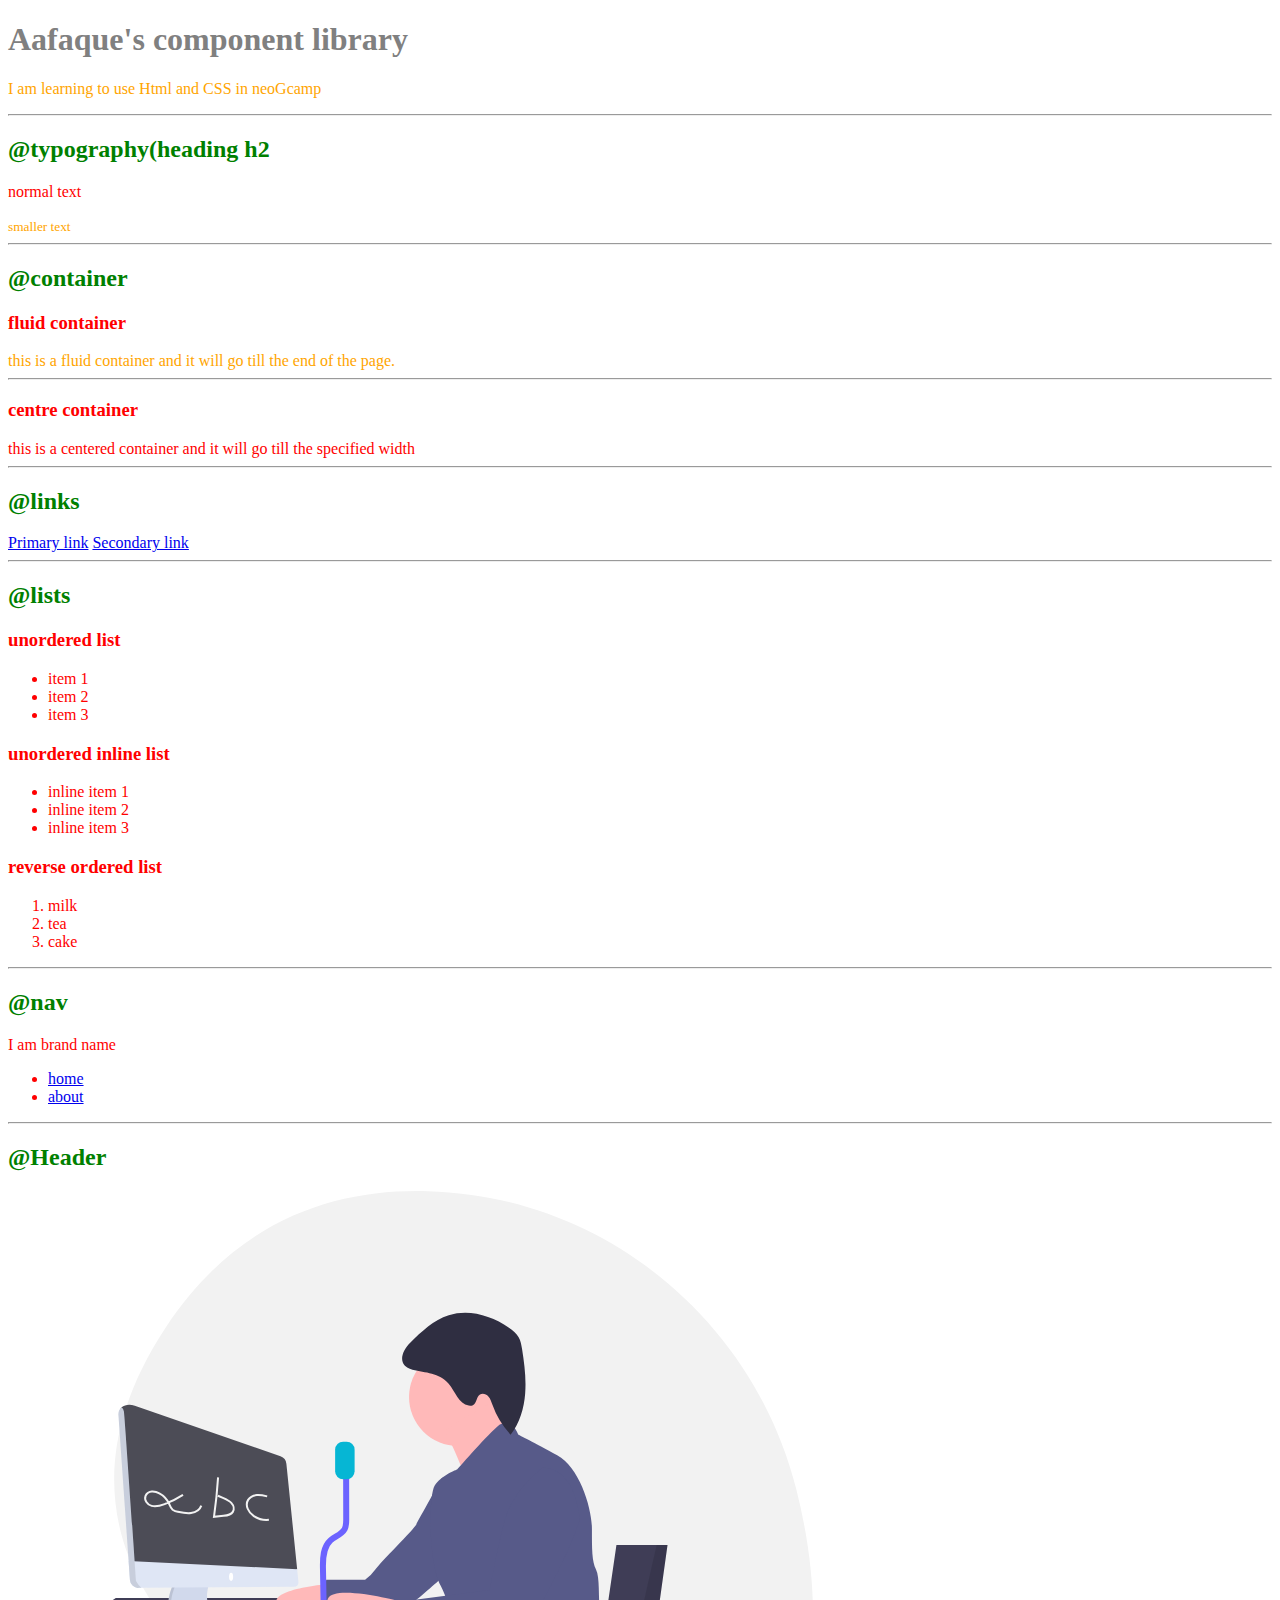
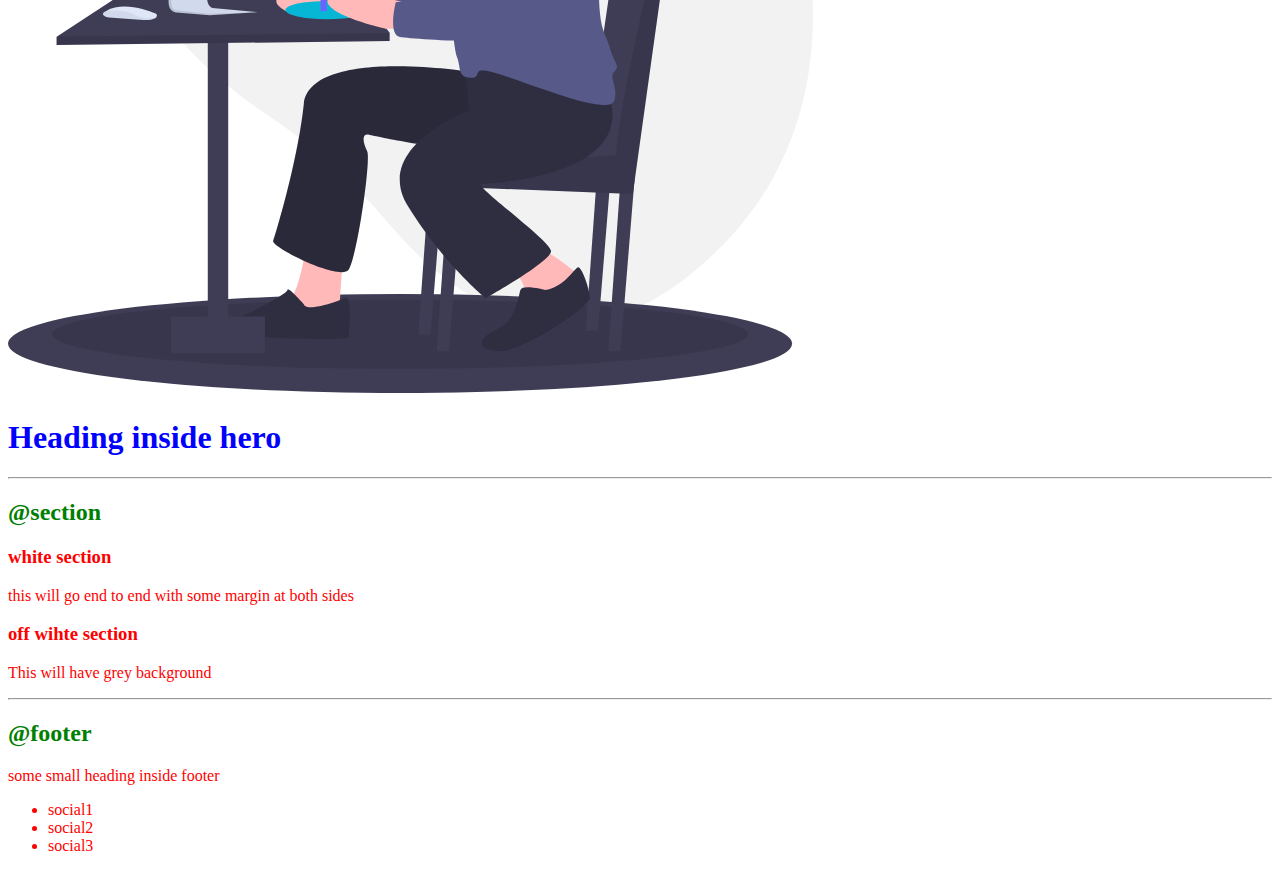
==== index.html @ d52d7a41 "css: import and selectors" ====
<!DOCTYPE html>
<html lang="en">
<head>
    <meta charset="UTF-8">
    <meta http-equiv="X-UA-Compatible" content="IE=edge">
    <meta name="viewport" content="width=device-width, initial-scale=1.0">
    <title>Component Library</title>
    <link href="styles.css" rel="stylesheet">
</head>
<body>
    <h1 id="lib-header"> Aafaque's component library</h1>
    <p class = "para">I am learning to use Html and CSS in neoGcamp</p>

    <hr>

    <h2>@typography(heading h2 </h2>
    <p>normal text</p>
    <small class = "para">smaller text</small>
    <hr>

    <h2>@container</h2>
    <h3>fluid container</h3>
    <div class = "para">this is a fluid container and it will go till the end of the page.</div>
    <hr>
    <h3>centre container</h3>
    <div>this is a centered container and it will go till the specified width</div>
    <hr> 
    <h2>@links</h2>

    <a href="/">Primary link</a>
    <a href="/">Secondary link</a>

    <hr>

    <h2>@lists</h2>
    <h3>unordered list</h3>
  
    <ul>
        <li>item 1</li>
        <li>item 2</li>
        <li>item 3</li>
    </ul>

    <h3>unordered inline list</h3>
    <ul>
        <li>inline item 1</li>
        <li>inline item 2</li>
        <li>inline item 3</li>
    </ul>

    <h3>reverse ordered list</h3>
    <ol>
        <li>milk</li>
        <li>tea</li>
        <li>cake</li>
    </ol>

    <hr>

    <h2>@nav</h2>

    <nav>
        <div>I am brand name</div>
        <ul>
            <li>
                <a href="/">home</a>
            </li>
            <li>
                <a href="/">about</a>
            </li>
        </ul>
    </nav>

    <hr>

    <h2>@Header</h2>
    <header>
        <img src="images/le me image.svg">
        <h1>Heading inside hero</h1>
    </header>

    <hr>
    <h2>@section</h2>
   
    <section>
        <h3>white section</h3>
        <p>this will go end to end with some margin at both sides</p>
    </section>

    <section>
        <h3>off wihte section</h3>
        <p>This will have grey background</p>
    </section>

    <hr>
    <h2>@footer</h2>
    <footer>
        <div>some small heading inside footer</div>
        <ul>
            <li>social1</li>
            <li>social2</li>
            <li>social3</li>
        </ul>

    </footer>


    

</body>
</html>
---- styles.css ----
body{
    color:red
}

h1 {color: blue}

h2 {color:green}

hr {color:yellow}

#lib-header {color:grey}

.para {color:orange}
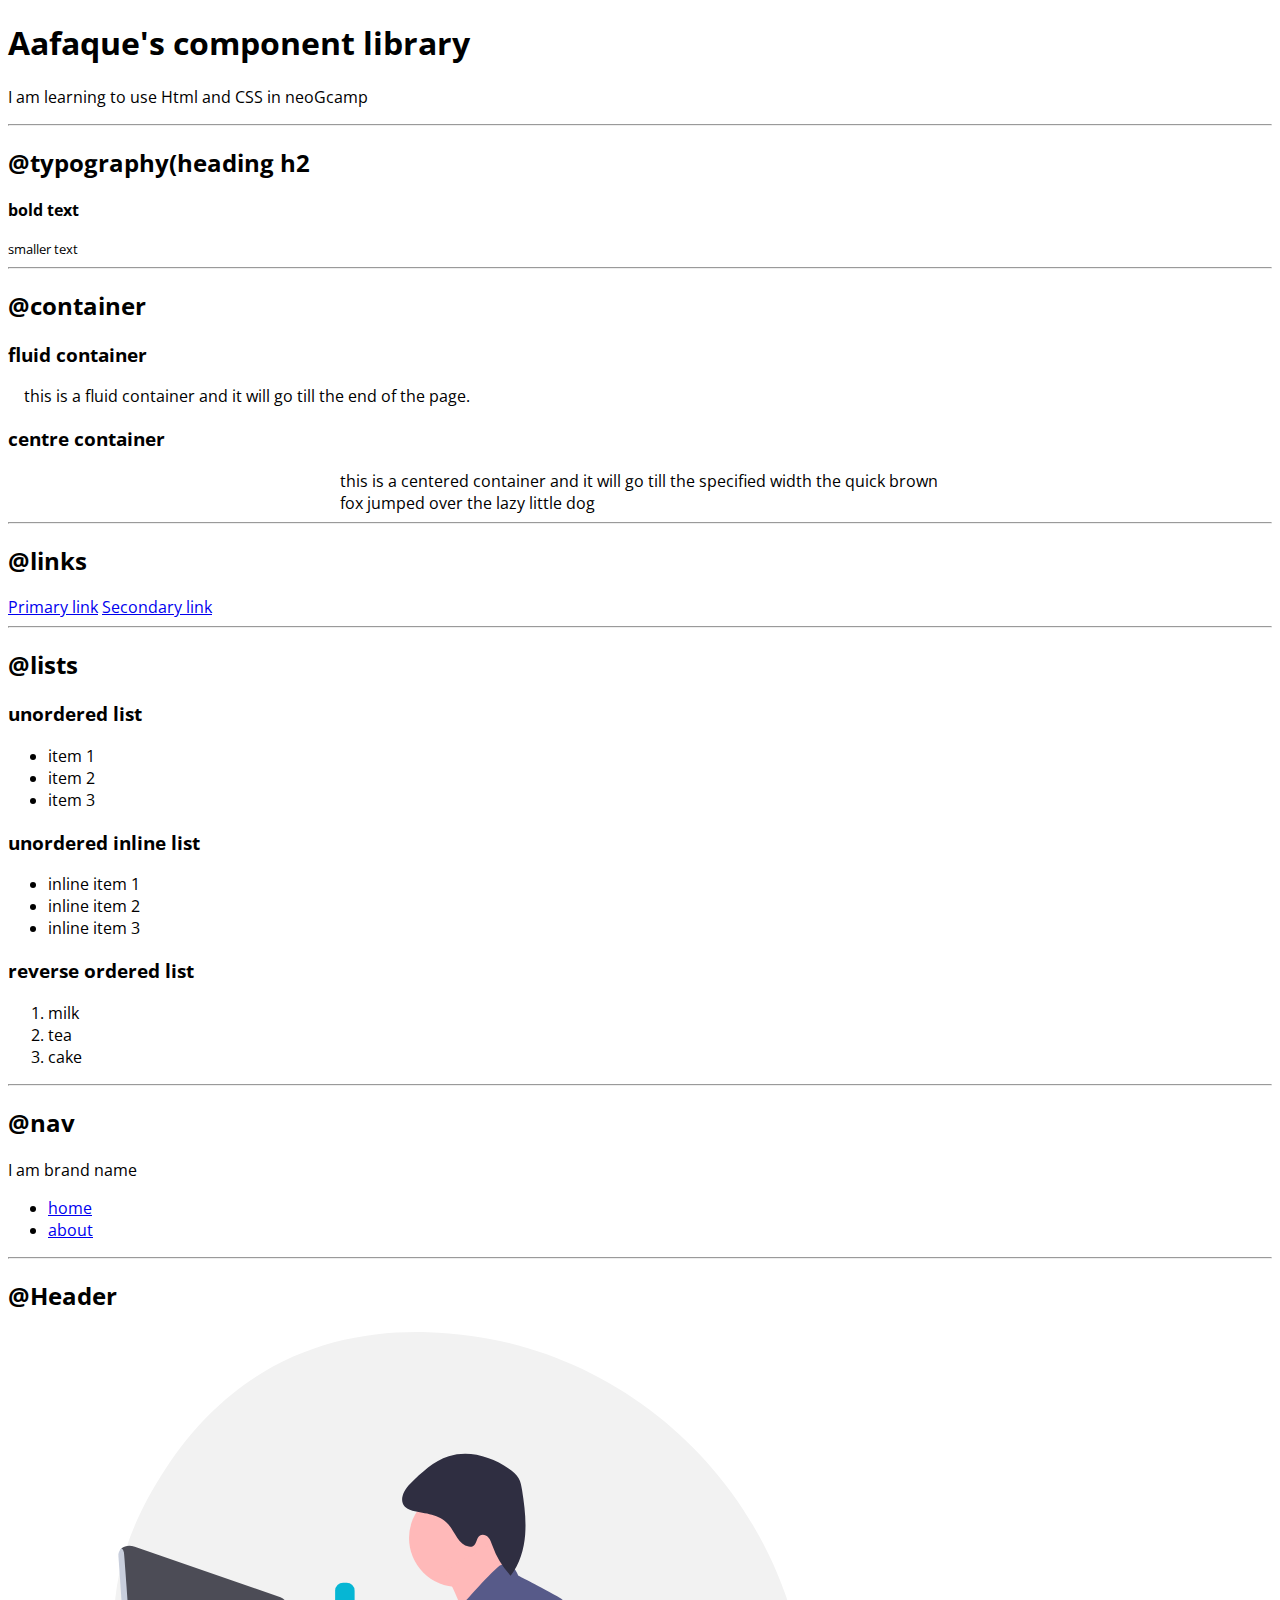
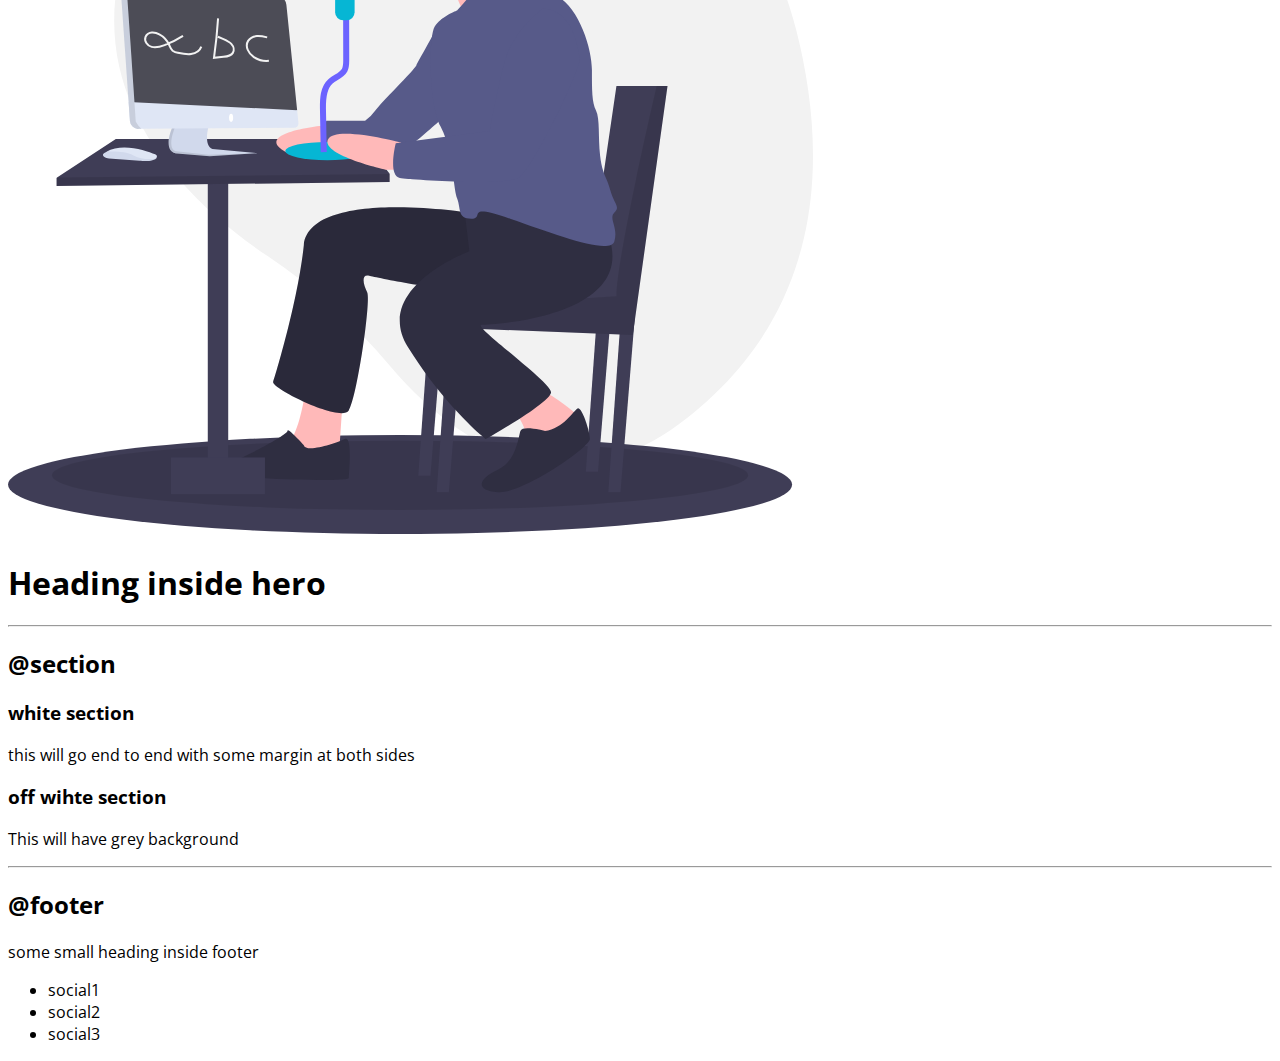
==== commit 82aaa725: "container" ====
--- a/index.html
+++ b/index.html
@@ -14,16 +14,19 @@
     <hr>
 
     <h2>@typography(heading h2 </h2>
-    <p>normal text</p>
+    <p><strong>bold text</strong></p>
     <small class = "para">smaller text</small>
     <hr>
 
+
+
+
     <h2>@container</h2>
     <h3>fluid container</h3>
-    <div class = "para">this is a fluid container and it will go till the end of the page.</div>
-    <hr>
+    <div class = "container">this is a fluid container and it will go till the end of the page.</div>
+    
     <h3>centre container</h3>
-    <div>this is a centered container and it will go till the specified width</div>
+    <div class="container container-center" >this is a centered container and it will go till the specified width the quick brown fox jumped over the lazy little dog</div>
     <hr> 
     <h2>@links</h2>
 
--- a/styles.css
+++ b/styles.css
@@ -1,13 +1,15 @@
-body{
-    color:red
+@import url('https://fonts.googleapis.com/css2?family=Open+Sans:wght@400;700&family=Readex+Pro:wght@400;700&display=swap');
+
+body {font-family: 'Open Sans', sans-serif;}
+
+/**container **/
+.container {
+    padding-left: 1rem;
+    padding-right: 1rem;
 }
 
-h1 {color: blue}
 
-h2 {color:green}
-
-hr {color:yellow}
-
-#lib-header {color:grey}
-
-.para {color:orange}+.container-center {
+    max-width: 600px;
+    margin: auto;
+}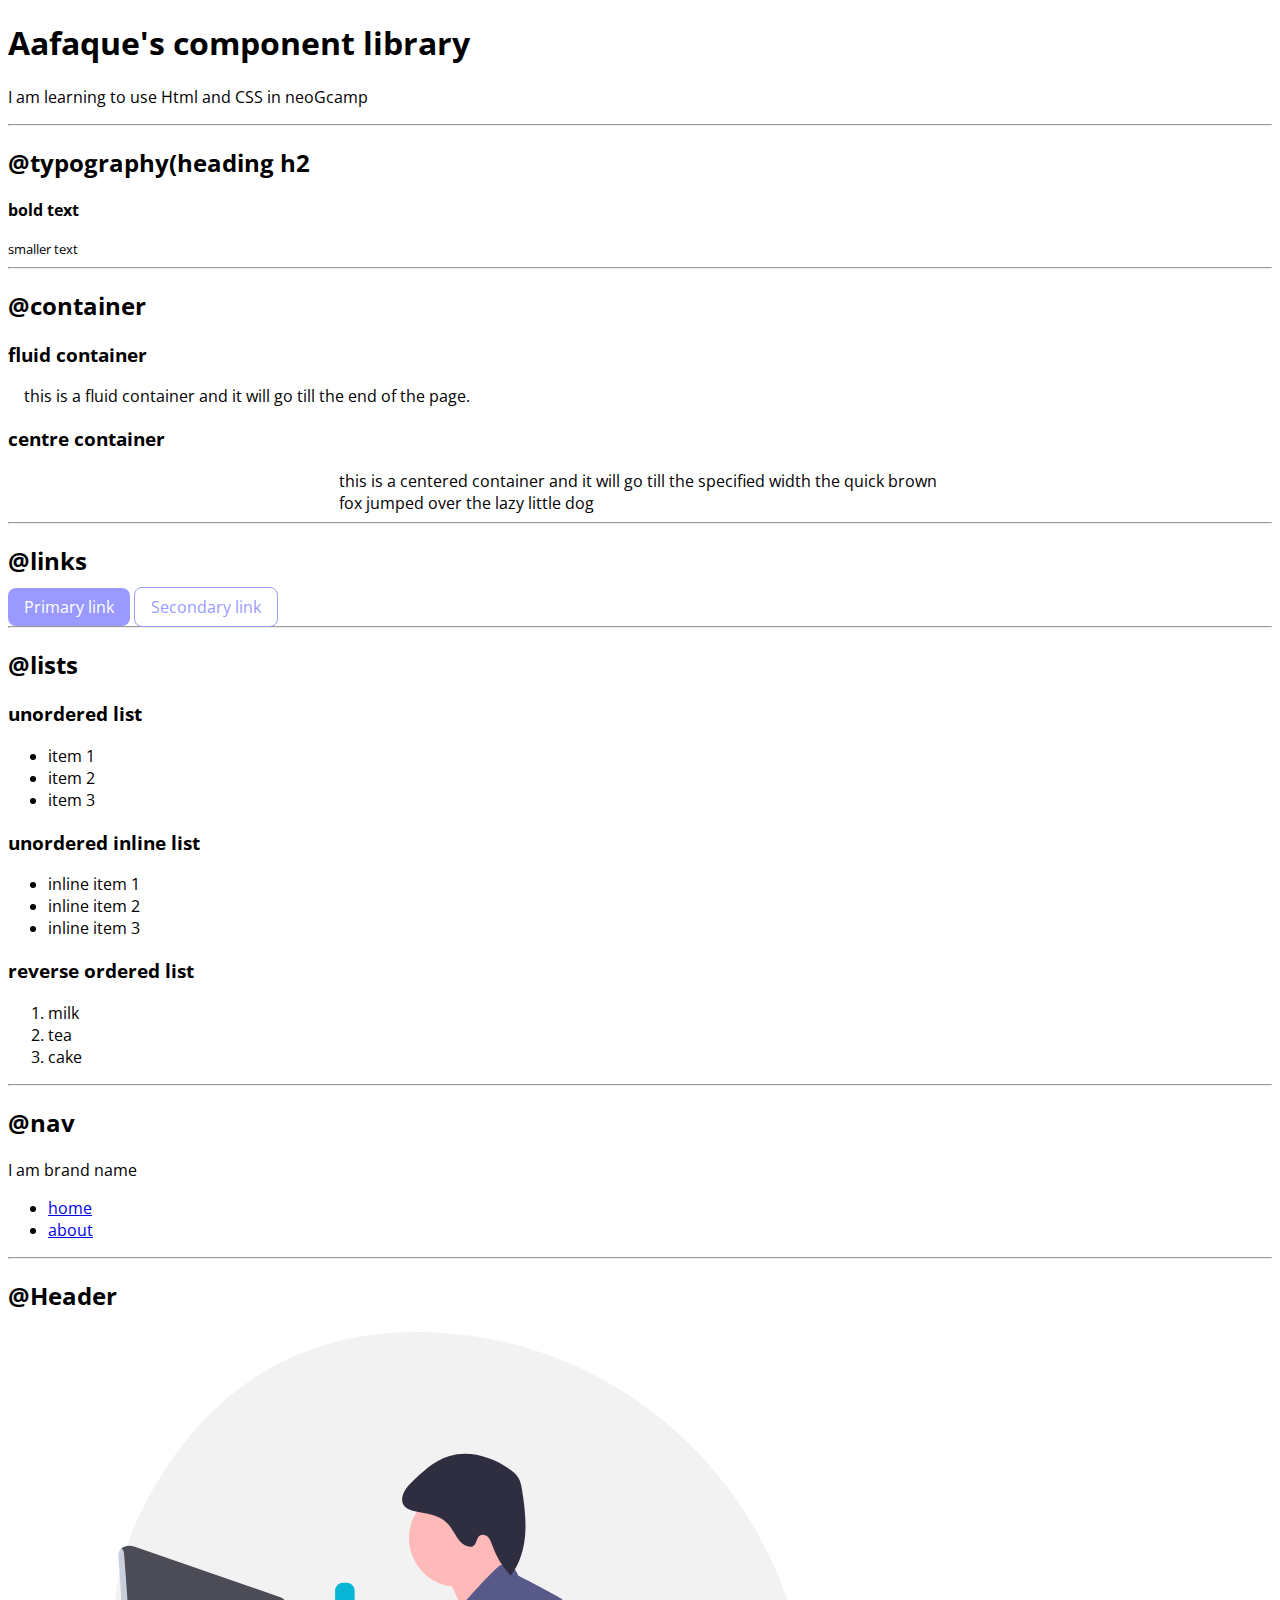
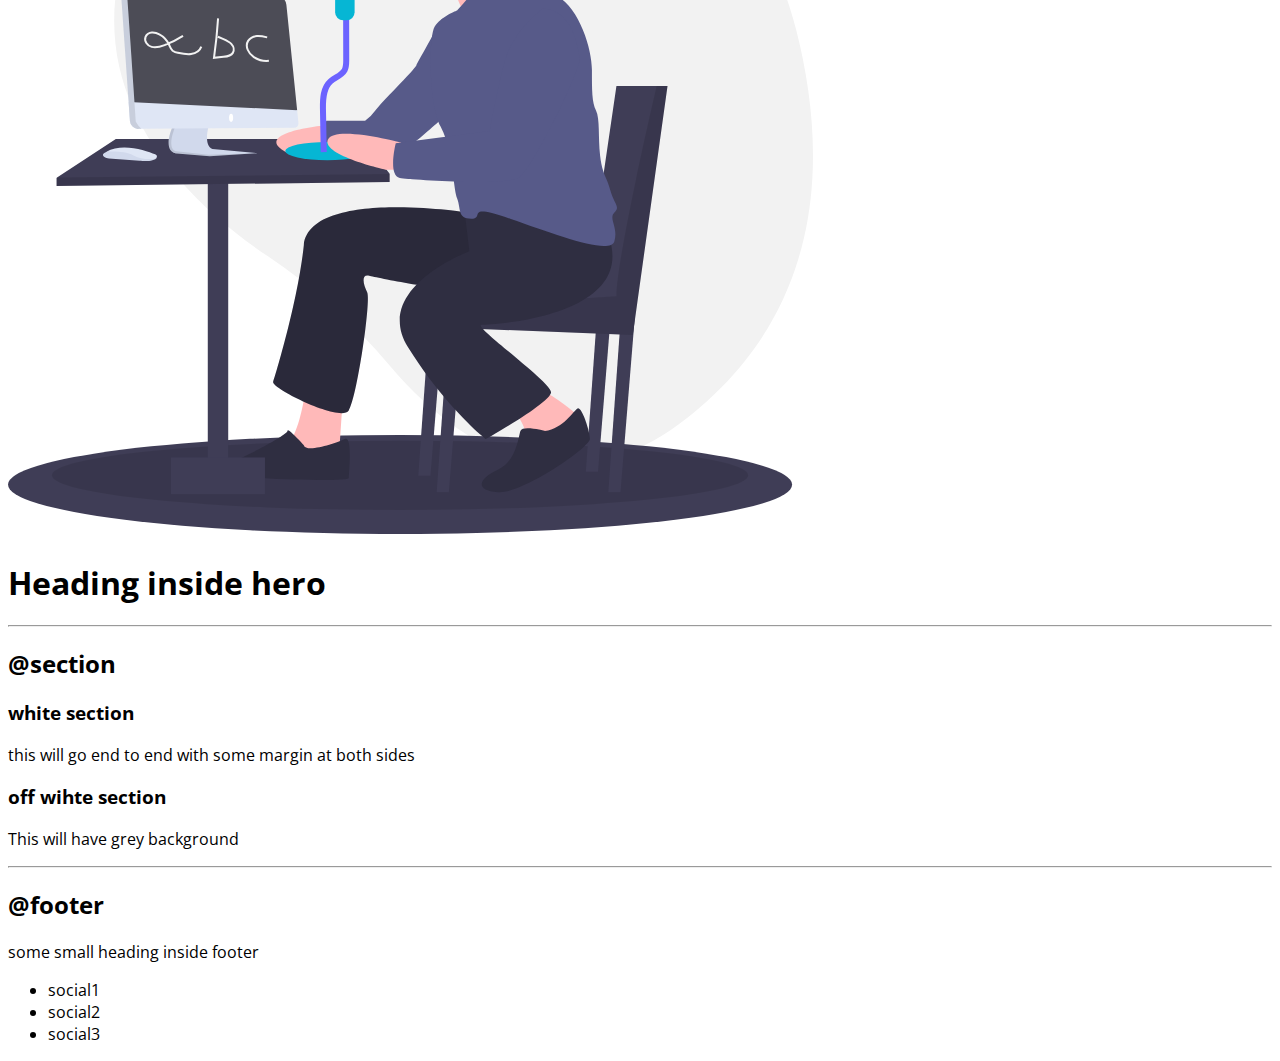
==== commit 71dfcca6: "links" ====
--- a/index.html
+++ b/index.html
@@ -28,10 +28,14 @@
     <h3>centre container</h3>
     <div class="container container-center" >this is a centered container and it will go till the specified width the quick brown fox jumped over the lazy little dog</div>
     <hr> 
+
+
+
+
     <h2>@links</h2>
 
-    <a href="/">Primary link</a>
-    <a href="/">Secondary link</a>
+    <a class="link primary-link" href="/">Primary link</a>
+    <a class="link secondary-link" href="/">Secondary link</a>
 
     <hr>
 
--- a/styles.css
+++ b/styles.css
@@ -1,4 +1,8 @@
 @import url('https://fonts.googleapis.com/css2?family=Open+Sans:wght@400;700&family=Readex+Pro:wght@400;700&display=swap');
+
+:root{
+--primary-color: #9999ff;
+}
 
 body {font-family: 'Open Sans', sans-serif;}
 
@@ -10,6 +14,22 @@
 
 
 .container-center {
-    max-width: 600px;
+    max-width: 602px;
     margin: auto;
-}+}
+
+/* links */
+.link{
+    text-decoration: None;
+    padding: 0.5rem 1rem ;
+}
+.primary-link {
+    background-color:var(--primary-color);
+    border-radius: 0.5rem;
+    color:white;
+}
+
+.secondary-link {
+    color: var(--primary-color);
+        border-radius: 0.5rem;
+    border: 1px solid var(--primary-color);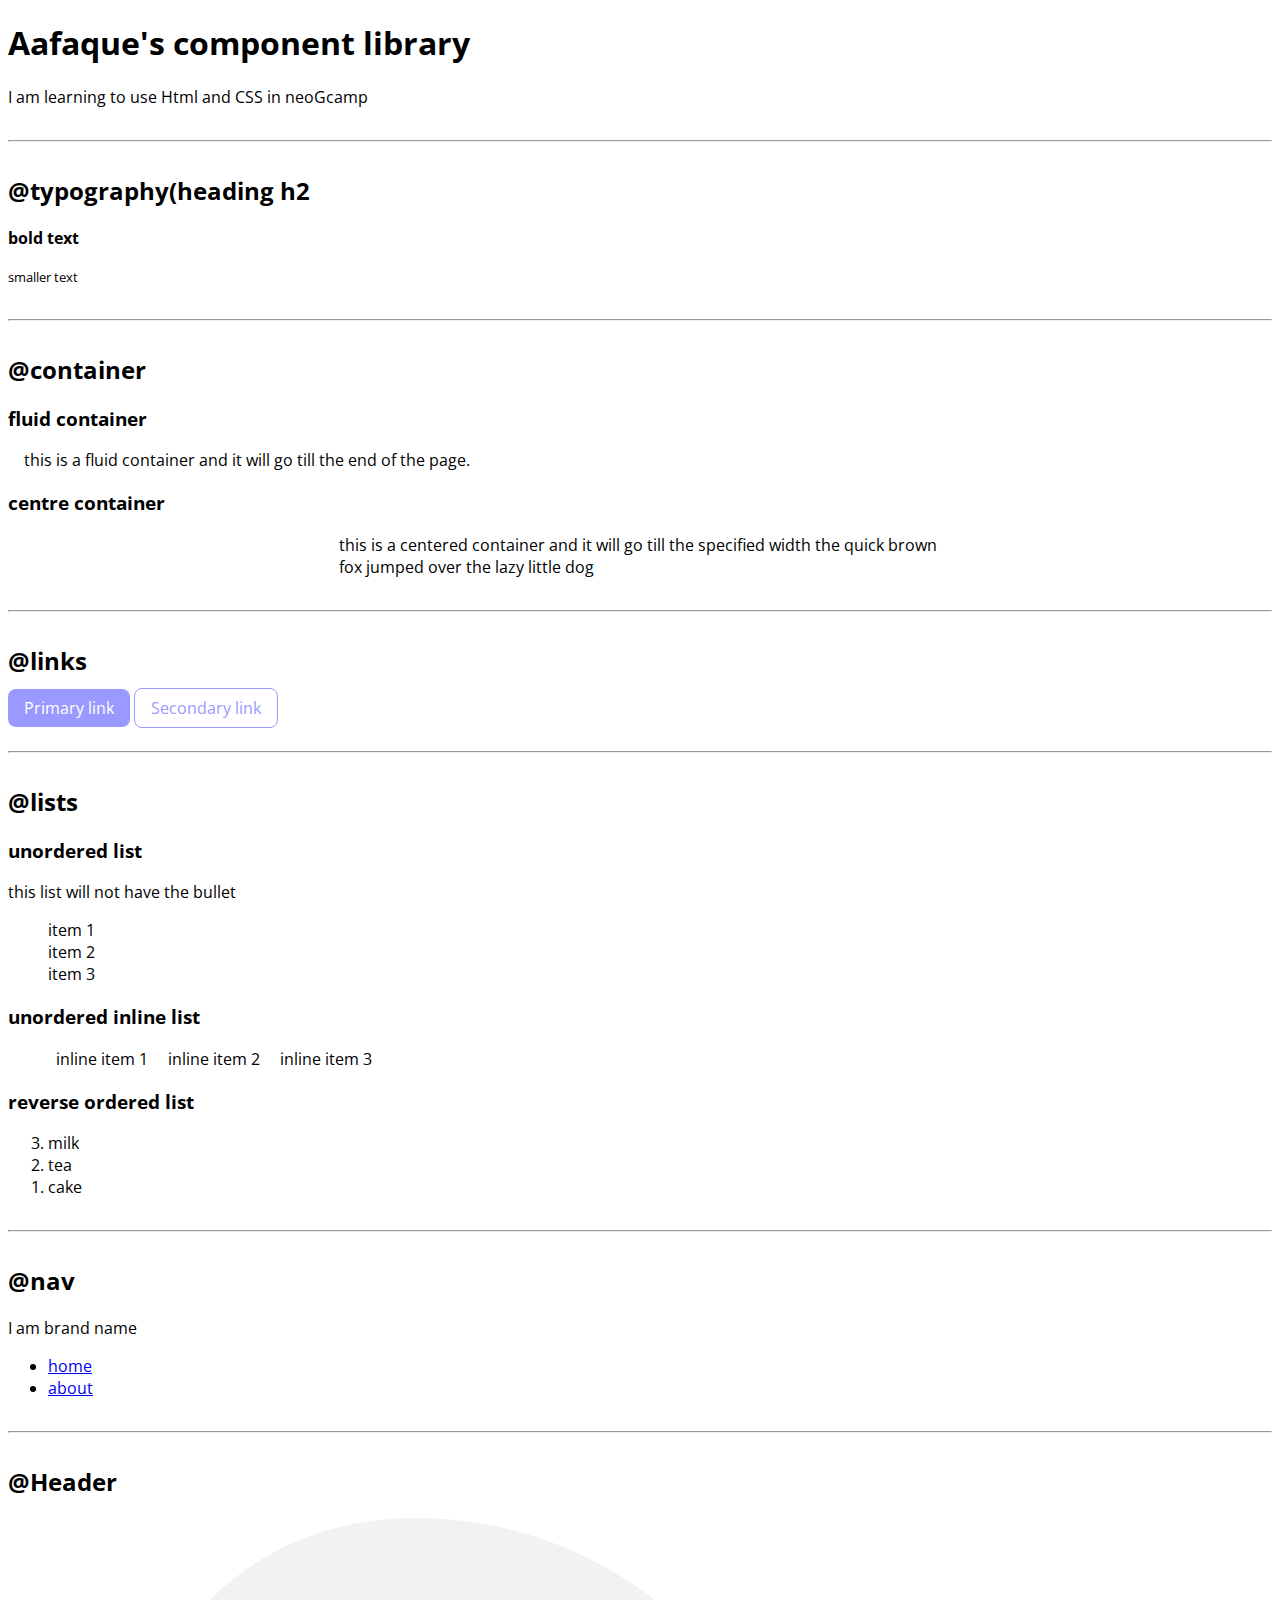
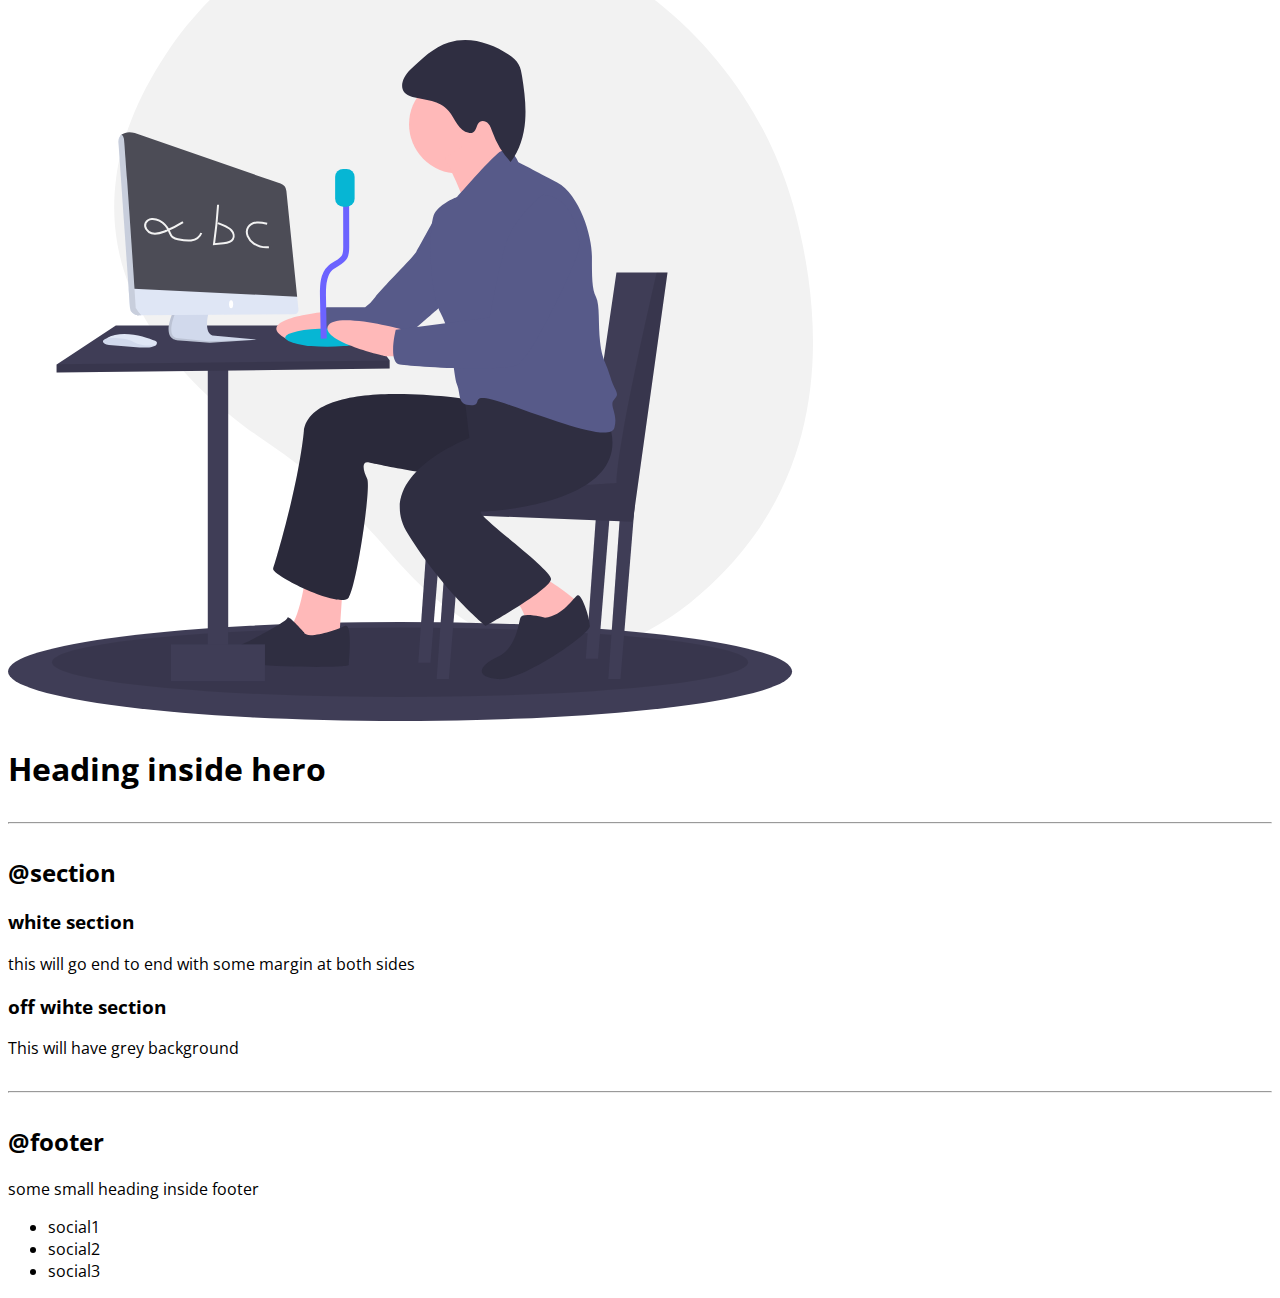
==== commit 8831b421: "lists" ====
--- a/index.html
+++ b/index.html
@@ -39,24 +39,27 @@
 
     <hr>
 
+
+
     <h2>@lists</h2>
     <h3>unordered list</h3>
+    <p>this list will not have the bullet</p>
   
-    <ul>
+    <ul class="list-non-bullet">
         <li>item 1</li>
         <li>item 2</li>
         <li>item 3</li>
     </ul>
 
     <h3>unordered inline list</h3>
-    <ul>
-        <li>inline item 1</li>
-        <li>inline item 2</li>
-        <li>inline item 3</li>
+    <ul class="list-non-bullet">
+        <li class="list-item-inline">inline item 1</li>
+        <li class="list-item-inline">inline item 2</li>
+        <li class="list-item-inline">inline item 3</li>
     </ul>
 
     <h3>reverse ordered list</h3>
-    <ol>
+    <ol reversed>
         <li>milk</li>
         <li>tea</li>
         <li>cake</li>
--- a/styles.css
+++ b/styles.css
@@ -5,6 +5,11 @@
 }
 
 body {font-family: 'Open Sans', sans-serif;}
+
+hr{
+    margin:2rem 0rem;
+
+}
 
 /**container **/
 .container {
@@ -32,4 +37,16 @@
 .secondary-link {
     color: var(--primary-color);
         border-radius: 0.5rem;
-    border: 1px solid var(--primary-color);+    border: 1px solid var(--primary-color);
+}
+/* lists */
+
+.list-non-bullet{
+    list-style: None;
+}
+.list-item-inline {
+    display: inline;
+    padding:0rem 0.5rem;
+    
+}
+
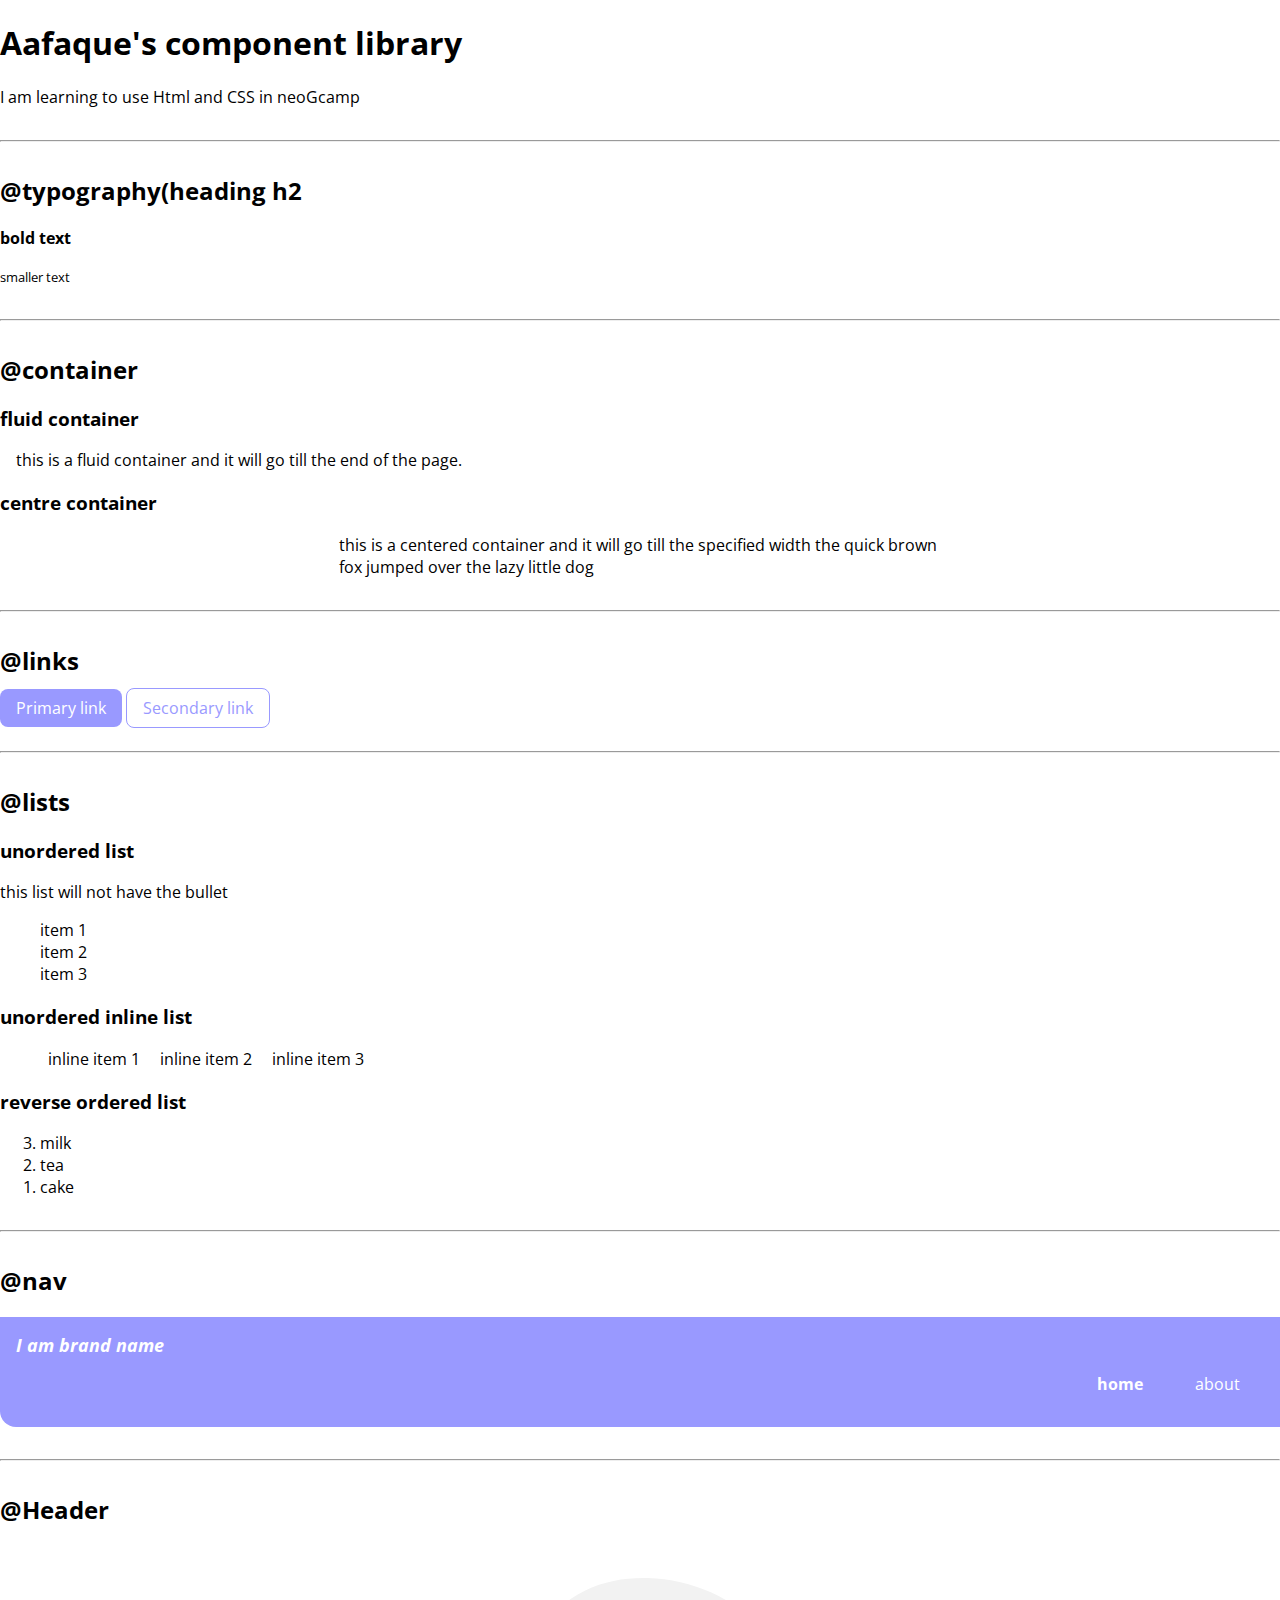
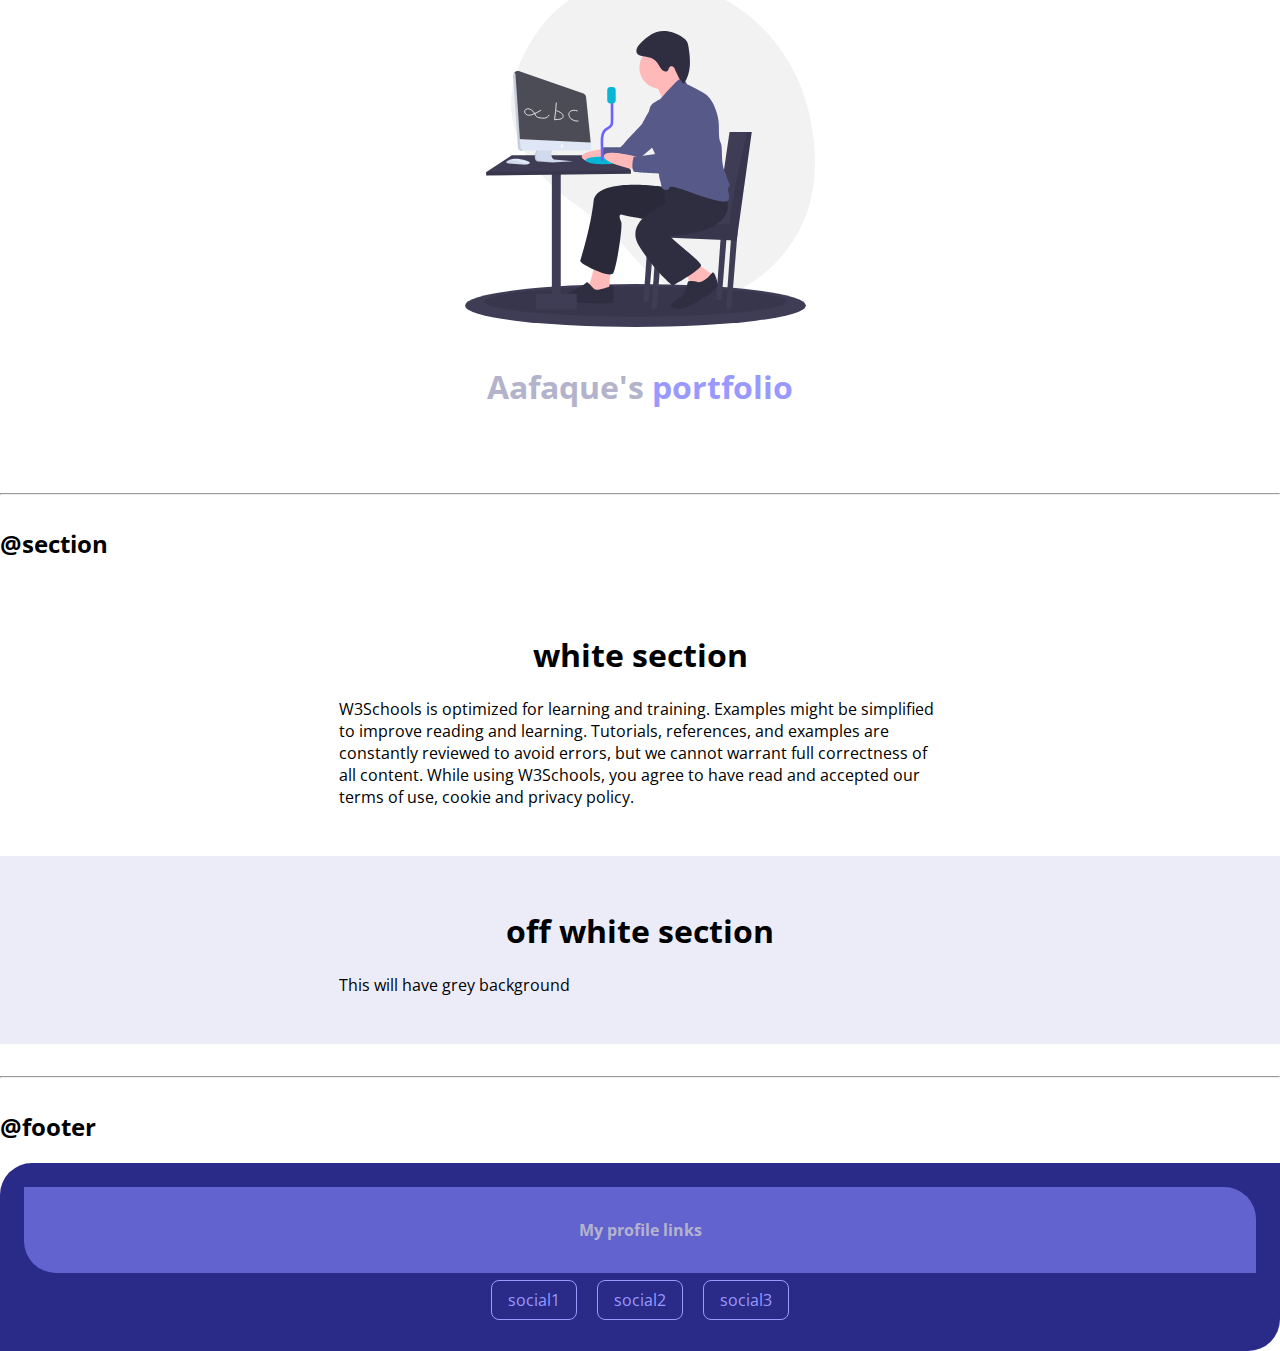
==== commit 77080a2a: "footer" ====
--- a/index.html
+++ b/index.html
@@ -65,18 +65,21 @@
         <li>cake</li>
     </ol>
 
-    <hr>
+    <hr> 
+
+
+
 
     <h2>@nav</h2>
 
-    <nav>
-        <div>I am brand name</div>
-        <ul>
-            <li>
-                <a href="/">home</a>
+    <nav class="navigation container">
+        <div class="nav-brand">I am brand name</div>
+        <ul class="list-non-bullet nav-pills">
+            <li class="list-item-inline">
+                <a class="link link-active" href="/">home</a>
             </li>
-            <li>
-                <a href="/">about</a>
+            <li class="list-item-inline">
+                <a class="link" href="/">about</a>
             </li>
         </ul>
     </nav>
@@ -84,32 +87,35 @@
     <hr>
 
     <h2>@Header</h2>
-    <header>
-        <img src="images/le me image.svg">
-        <h1>Heading inside hero</h1>
+    <header class="hero">
+        <img class="hero-img" src="images/le me image.svg">
+        <h1 class="hero-heading">Aafaque's <span class="heading-inverted">portfolio </span></h1>
     </header>
 
     <hr>
     <h2>@section</h2>
    
-    <section>
-        <h3>white section</h3>
-        <p>this will go end to end with some margin at both sides</p>
+    <section class="section">
+        <div class="container container-center">
+        <h1>white section</h1>
+        <p>W3Schools is optimized for learning and training. Examples might be simplified to improve reading and learning. Tutorials, references, and examples are constantly reviewed to avoid errors, but we cannot warrant full correctness of all content. While using W3Schools, you agree to have read and accepted our terms of use, cookie and privacy policy.</p></div>
     </section>
 
-    <section>
-        <h3>off wihte section</h3>
-        <p>This will have grey background</p>
+    <section class="section ow">
+        <div class="container container-center">
+        <h1>off white section</h1>
+        <p>This will have grey background</p></div>
     </section>
 
     <hr>
     <h2>@footer</h2>
-    <footer>
-        <div>some small heading inside footer</div>
-        <ul>
-            <li>social1</li>
-            <li>social2</li>
-            <li>social3</li>
+    <footer class="footer">
+        <div class="footer-header">My profile links</strong></div>
+        <ul class="social-links list-non-bullet">
+            <li class="list-item-inline"><a class="link secondary-link" href="/">social1</a></li>
+            <li class="list-item-inline"><a class="link secondary-link" href="/">social2</a></li>
+            <li class="list-item-inline"><a class="link secondary-link" href="/">social3</a></li>
+            
         </ul>
 
     </footer>
--- a/styles.css
+++ b/styles.css
@@ -1,13 +1,22 @@
 @import url('https://fonts.googleapis.com/css2?family=Open+Sans:wght@400;700&family=Readex+Pro:wght@400;700&display=swap');
 
-:root{
---primary-color: #9999ff;
+:root {
+    --primary-color: #9999ff;
+    --grey: #b3b3cc;
+    --off-white:#ececf9;
+    --purp: #2a2a89;
+    --background:#6363cf;
+
+
 }
 
-body {font-family: 'Open Sans', sans-serif;}
+body {
+    font-family: 'Open Sans', sans-serif;
+    margin: 0px;
+}
 
-hr{
-    margin:2rem 0rem;
+hr {
+    margin: 2rem 0rem;
 
 }
 
@@ -24,29 +33,128 @@
 }
 
 /* links */
-.link{
+.link {
     text-decoration: None;
-    padding: 0.5rem 1rem ;
+    padding: 0.5rem 1rem;
+
 }
+
 .primary-link {
-    background-color:var(--primary-color);
+    background-color: var(--primary-color);
     border-radius: 0.5rem;
-    color:white;
+    color: white;
 }
 
 .secondary-link {
     color: var(--primary-color);
-        border-radius: 0.5rem;
+    border-radius: 0.5rem;
     border: 1px solid var(--primary-color);
 }
+
 /* lists */
 
-.list-non-bullet{
+.list-non-bullet {
     list-style: None;
 }
+
 .list-item-inline {
     display: inline;
-    padding:0rem 0.5rem;
+    padding: 1rem 0.5rem;
+
+}
+
+/* navigation */
+
+.navigation {
+    background-color: var(--primary-color);
+    color: white;
+    padding: 1rem;
+    border-bottom-left-radius: 1rem;
+
+}
+
+.navigation .nav-brand {
+    font-weight: bold;
+    font-size: 1.1rem;
+    font-style: italic;
+
+
+}
+
+.navigation .nav-pills {
+    text-align: right;
+}
+
+.navigation .link {
+    color: white;
+    text-align: right;
+}
+
+.navigation .link-active {
+    font-weight: bold;
+}
+
+/* header */
+
+.hero {
+    padding: 2rem;
+
+}
+
+.hero .hero-img {
+    max-width: 350px;
+    display: block;
+    margin: auto;
+
+}
+
+.hero .hero-heading {
+    color: var(--grey);
+    padding-top: 1rem;
+    text-align: center;
+}
+
+
+.hero .heading-inverted {
+    color: var(--primary-color)
+}
+
+/* sections */
+
+.section{
+    padding: 2rem;
+}
+.section h1 {
+    text-align: center;
+    
+
+}
+
+.ow{
+    background-color: var(--off-white);
+}
+
+/* footer */
+
+.footer{
+    background-color: var(--purp);
+    padding: 1.5rem;
+    text-align: center;
+    border-top-left-radius: 2rem;
+    border-bottom-right-radius: 2rem;
+}
+.footer .footer-header{
+    color:var(--grey);
+    font: size 2.5rem;
+    font-weight: bold;
+    padding: 2rem;
+    background-color: var(--background);
+    border-bottom-left-radius: 2rem;
+    border-top-right-radius: 2rem;
+    text-align: center;
     
 }
-
+.footer ul{
+    padding-inline-start: 0px;
+}
+}
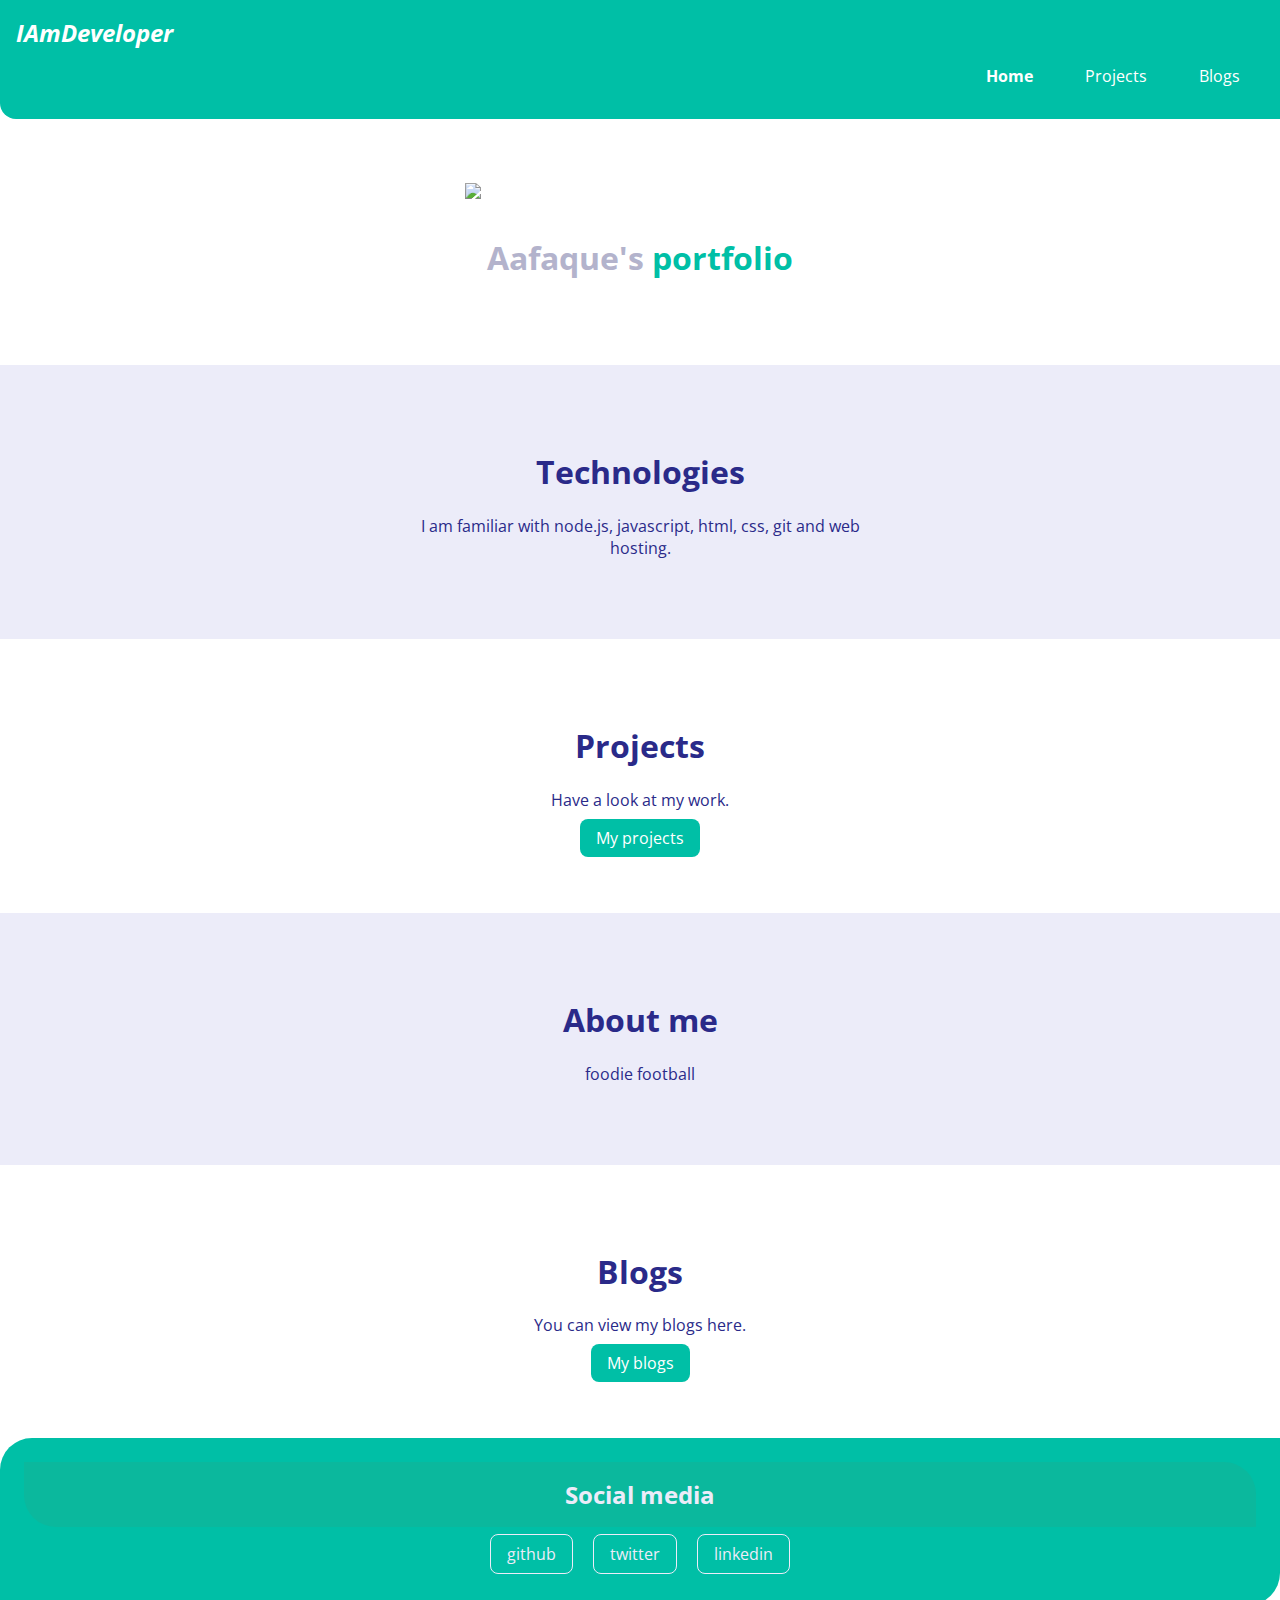
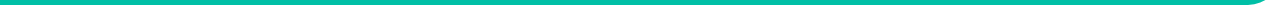
==== commit 78bee513: "final porfolio" ====
--- a/index.html
+++ b/index.html
@@ -4,124 +4,64 @@
     <meta charset="UTF-8">
     <meta http-equiv="X-UA-Compatible" content="IE=edge">
     <meta name="viewport" content="width=device-width, initial-scale=1.0">
-    <title>Component Library</title>
-    <link href="styles.css" rel="stylesheet">
+    <title>Home</title>
+    <link href="styles.css" rel="stylesheet" />
 </head>
 <body>
-    <h1 id="lib-header"> Aafaque's component library</h1>
-    <p class = "para">I am learning to use Html and CSS in neoGcamp</p>
-
-    <hr>
-
-    <h2>@typography(heading h2 </h2>
-    <p><strong>bold text</strong></p>
-    <small class = "para">smaller text</small>
-    <hr>
-
-
-
-
-    <h2>@container</h2>
-    <h3>fluid container</h3>
-    <div class = "container">this is a fluid container and it will go till the end of the page.</div>
     
-    <h3>centre container</h3>
-    <div class="container container-center" >this is a centered container and it will go till the specified width the quick brown fox jumped over the lazy little dog</div>
-    <hr> 
-
-
-
-
-    <h2>@links</h2>
-
-    <a class="link primary-link" href="/">Primary link</a>
-    <a class="link secondary-link" href="/">Secondary link</a>
-
-    <hr>
-
-
-
-    <h2>@lists</h2>
-    <h3>unordered list</h3>
-    <p>this list will not have the bullet</p>
-  
-    <ul class="list-non-bullet">
-        <li>item 1</li>
-        <li>item 2</li>
-        <li>item 3</li>
-    </ul>
-
-    <h3>unordered inline list</h3>
-    <ul class="list-non-bullet">
-        <li class="list-item-inline">inline item 1</li>
-        <li class="list-item-inline">inline item 2</li>
-        <li class="list-item-inline">inline item 3</li>
-    </ul>
-
-    <h3>reverse ordered list</h3>
-    <ol reversed>
-        <li>milk</li>
-        <li>tea</li>
-        <li>cake</li>
-    </ol>
-
-    <hr> 
-
-
-
-
-    <h2>@nav</h2>
-
-    <nav class="navigation container">
-        <div class="nav-brand">I am brand name</div>
+    <nav class="navigation">
+        <div class="nav-brand">IAmDeveloper</div>
         <ul class="list-non-bullet nav-pills">
             <li class="list-item-inline">
-                <a class="link link-active" href="/">home</a>
+                <a class="link link-active" href="/">Home</a>
             </li>
             <li class="list-item-inline">
-                <a class="link" href="/">about</a>
+                <a class="link" href="projects.html">Projects</a>
             </li>
+            <li class="list-item-inline"><a class="link" href="blogs.html">Blogs</a></li>
         </ul>
     </nav>
 
-    <hr>
-
-    <h2>@Header</h2>
     <header class="hero">
-        <img class="hero-img" src="images/le me image.svg">
+        <img class="hero-img" src="images/programming.svg">
         <h1 class="hero-heading">Aafaque's <span class="heading-inverted">portfolio </span></h1>
     </header>
 
-    <hr>
-    <h2>@section</h2>
-   
+    <section class="section ow">
+        <div class="container container-center">
+        <h1 class="text">Technologies</h1>
+        <p class="text">I am familiar with node.js, javascript, html, css, git and web hosting.</p></div>
+    </section>
+
     <section class="section">
         <div class="container container-center">
-        <h1>white section</h1>
-        <p>W3Schools is optimized for learning and training. Examples might be simplified to improve reading and learning. Tutorials, references, and examples are constantly reviewed to avoid errors, but we cannot warrant full correctness of all content. While using W3Schools, you agree to have read and accepted our terms of use, cookie and privacy policy.</p></div>
+            <h1 class="text">Projects</h1>
+            <p class="text">Have a look at my work.</p>
+           
+            <a class="link primary-link" href="/">My projects</a></div>
+            
     </section>
 
     <section class="section ow">
         <div class="container container-center">
-        <h1>off white section</h1>
-        <p>This will have grey background</p></div>
+        <h1 class="text">About me</h1>
+        <p class="text">foodie football </p></div>
     </section>
+    <section class="section">
+        <div class="container container-center">
+            <h1 class="text">Blogs</h1>
+            <p class="text">You can view my blogs here.</p><a class="link primary-link" href="/">My blogs</a></div>
+        </section>
 
-    <hr>
-    <h2>@footer</h2>
-    <footer class="footer">
-        <div class="footer-header">My profile links</strong></div>
-        <ul class="social-links list-non-bullet">
-            <li class="list-item-inline"><a class="link secondary-link" href="/">social1</a></li>
-            <li class="list-item-inline"><a class="link secondary-link" href="/">social2</a></li>
-            <li class="list-item-inline"><a class="link secondary-link" href="/">social3</a></li>
-            
-        </ul>
-
-    </footer>
-
-
-    
-
+            <footer class="footer">
+                <div class="footer-header">Social media</div>
+                <ul>
+                    <li class="list-item-inline"><a class="link secondary-link" href="https://github.com/ofi5" target="_blank">github</a></li>
+                    <li class="list-item-inline"><a class="link secondary-link" href="https://twitter.com/AafaqueRasheed" target="_blank">twitter</a></li>
+                    <li class="list-item-inline"><a class="link secondary-link" href="https://www.linkedin.com/in/aafaque-rasheed-760028143/" target="_blank">linkedin</a></li>
+                    
+                </ul>
+        
+            </footer>
 </body>
-</html> +</html>--- a/styles.css
+++ b/styles.css
@@ -1,11 +1,12 @@
 @import url('https://fonts.googleapis.com/css2?family=Open+Sans:wght@400;700&family=Readex+Pro:wght@400;700&display=swap');
 
 :root {
-    --primary-color: #9999ff;
+    --primary-color: #00BFA6;
     --grey: #b3b3cc;
     --off-white:#ececf9;
     --purp: #2a2a89;
-    --background:#6363cf;
+    --background:#0bb89d;
+    
 
 
 }
@@ -15,6 +16,9 @@
     margin: 0px;
 }
 
+.text{
+    color: var(--purp);
+}
 hr {
     margin: 2rem 0rem;
 
@@ -22,14 +26,15 @@
 
 /**container **/
 .container {
-    padding-left: 1rem;
-    padding-right: 1rem;
+    padding-left: 2rem;
+    padding-right: 2rem;
 }
 
 
 .container-center {
-    max-width: 602px;
+    max-width: 470px;
     margin: auto;
+    padding: 2rem;
 }
 
 /* links */
@@ -46,11 +51,16 @@
 }
 
 .secondary-link {
-    color: var(--primary-color);
+    color: var(--off-white);
     border-radius: 0.5rem;
-    border: 1px solid var(--primary-color);
+    border: 1px solid var(--off-white);
 }
 
+.third-link{
+    color: var(--purp);
+    border: 1px solid var(--purp);
+    border-radius: 0.5rem;
+}
 /* lists */
 
 .list-non-bullet {
@@ -75,13 +85,14 @@
 
 .navigation .nav-brand {
     font-weight: bold;
-    font-size: 1.1rem;
+    font-size: 1.5rem;
     font-style: italic;
+    
 
 
 }
 
-.navigation .nav-pills {
+.navigation .nav-pills { 
     text-align: right;
 }
 
@@ -97,7 +108,7 @@
 /* header */
 
 .hero {
-    padding: 2rem;
+    padding: 4rem;
 
 }
 
@@ -124,30 +135,35 @@
 .section{
     padding: 2rem;
 }
-.section h1 {
+ .section h1 { 
+         text-align: center;
+}
+
+.section p{
     text-align: center;
-    
-
 }
 
 .ow{
     background-color: var(--off-white);
 }
 
+.section div
+{text-align: center;}
+
 /* footer */
 
 .footer{
-    background-color: var(--purp);
+    background-color: var(--primary-color);
     padding: 1.5rem;
     text-align: center;
     border-top-left-radius: 2rem;
     border-bottom-right-radius: 2rem;
 }
 .footer .footer-header{
-    color:var(--grey);
-    font: size 2.5rem;
+    color:var(--off-white);
+    font-size: 1.5rem;
     font-weight: bold;
-    padding: 2rem;
+    padding: 1rem;
     background-color: var(--background);
     border-bottom-left-radius: 2rem;
     border-top-right-radius: 2rem;
@@ -157,4 +173,4 @@
 .footer ul{
     padding-inline-start: 0px;
 }
-}
+
